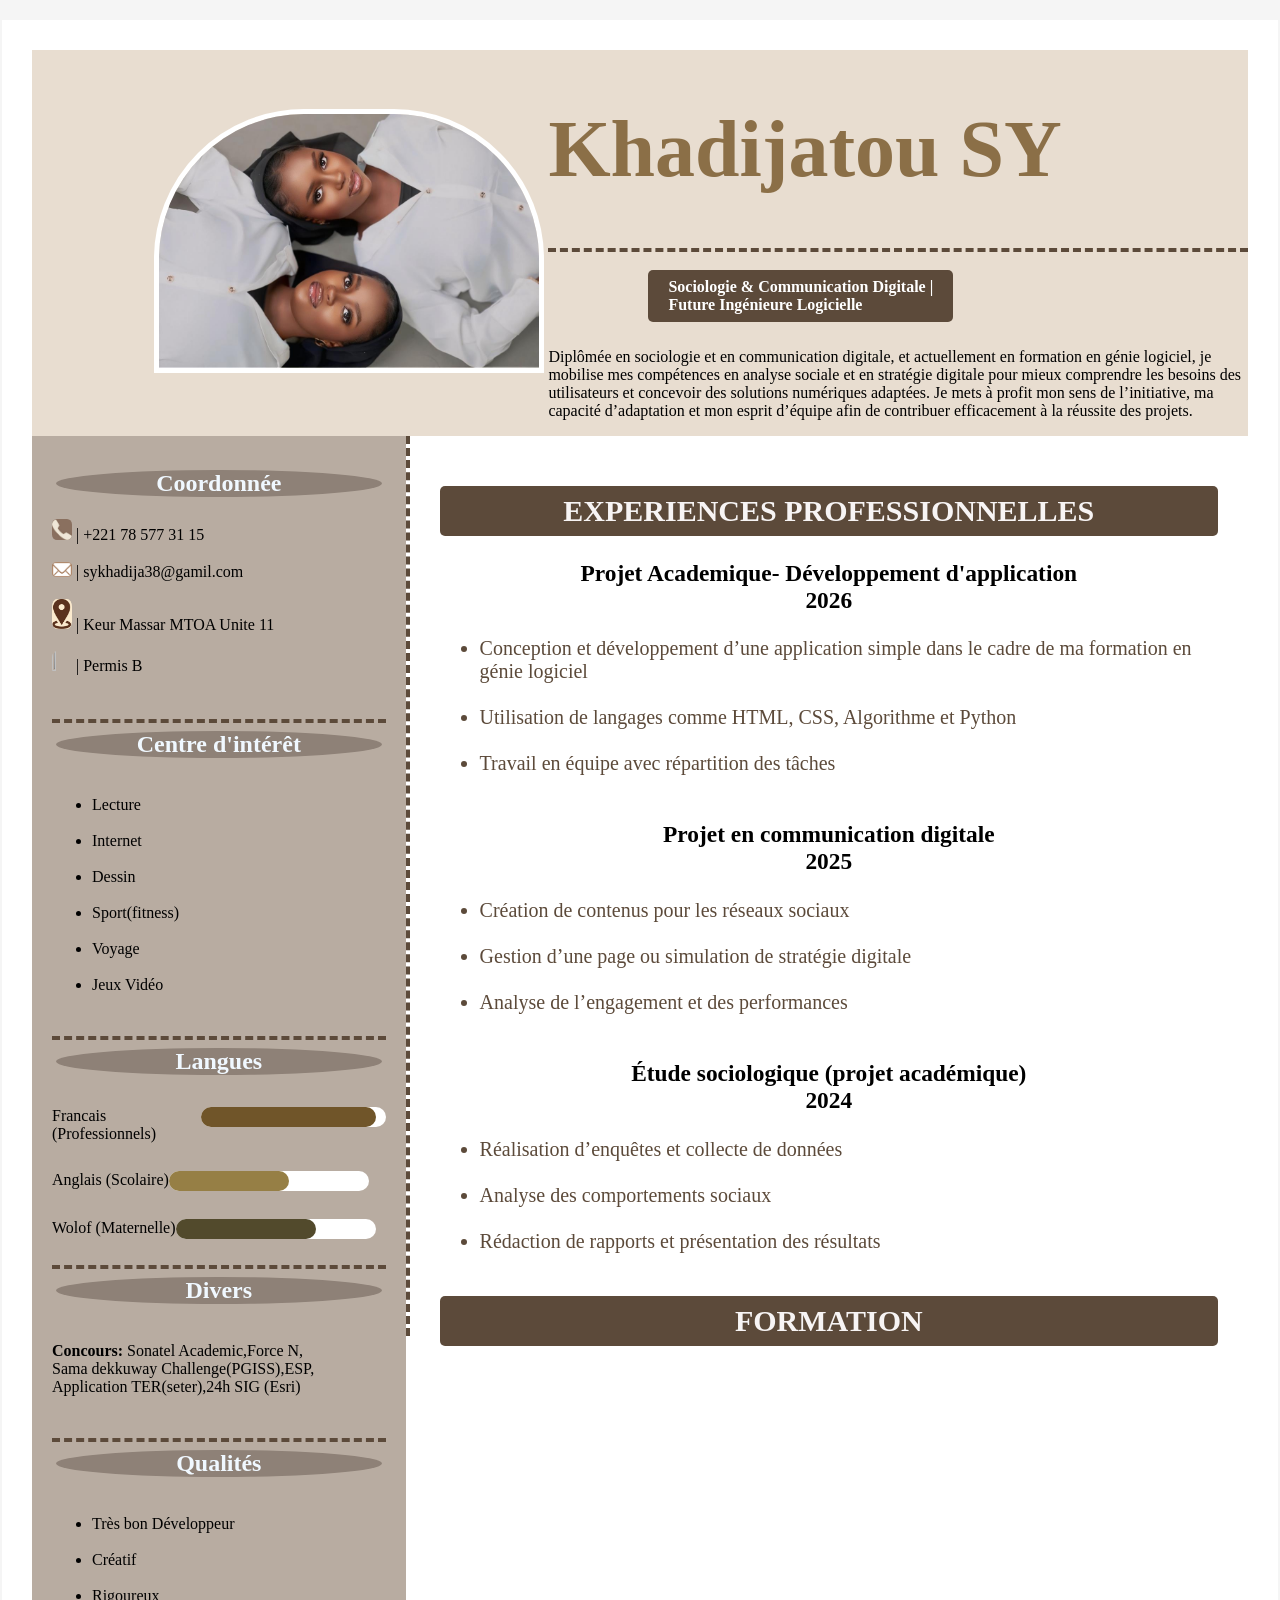
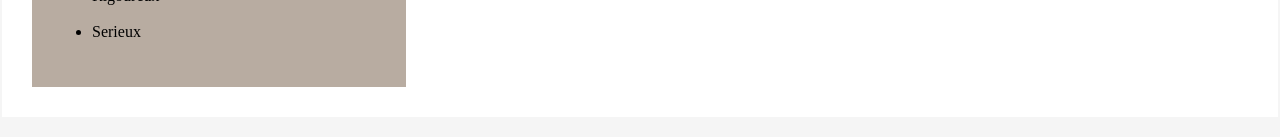
==== buildup.html @ d0072824 "ajout de cv" ====
<!DOCTYPE html>
<html lang="en">
<head>
    <meta charset="UTF-8">
    <link rel="stylesheet" href="buildup.css">
    <meta name="viewport" content="width=device-width, initial-scale=1.0">
    <title>CV</title>
</head>
<body>
    <div class="container">
        <header class="header">
            <div class="img"><img src="Média/IMAGE2.jpeg" alt=""></div>
            <div class="titre">
                <h1>Khadijatou SY</h1><hr>
                <span class="sous_titre">Sociologie & Communication Digitale | <br>
                    Future Ingénieure Logicielle</span>
                 <p>Diplômée en sociologie et en communication digitale,
                     et actuellement en formation en génie logiciel, je 
                     mobilise mes compétences en analyse sociale et en 
                     stratégie digitale pour mieux comprendre les besoins 
                     des utilisateurs et concevoir des solutions numériques 
                     adaptées. Je mets à profit mon sens de l’initiative, ma 
                     capacité d’adaptation et mon esprit d’équipe afin de 
                     contribuer efficacement à la réussite des projets.</p>
                </div>
        </header>
        <section class="content">
            <div class="colonne-gauche">
            <div class="coordonnee">
                <h2><b>Coordonnée</b></h2><br>
                <div class="contact">
                    <img src="Média/Telephone.jpeg" alt=""  > | +221 78 577 31 15
                </div><br>
                <div class="email">
                    <img src="Média/Message.jpeg" alt=""> | sykhadija38@gamil.com
                </div><br>
                <div class="adresse">
                    <img src="Média/Localisation.jpeg" alt=""> | Keur Massar MTOA Unite 11
                </div><br>
                <div class="permis">
                    <img src="Média/Permis.jpeg" alt=""> | Permis B
                </div><br>
            </div><br><hr>
            <div class="centre">
                <h2><b>Centre d'intérêt </b></h2><br>
                <ul >
                    
                    <li>Lecture</li><br>
                    <li>Internet</li><br>
                    <li>Dessin</li><br>
                    <li>Sport(fitness)</li><br>
                    <li>Voyage</li><br>
                    <li>Jeux Vidéo</li>
                </ul>
            </div><br><hr>
            <div class="langue">
                <h2><b>Langues</b></h2><br>
                <div class="item" >
                <span>Francais (Professionnels)</span>
                <div class="max">
                <div class="valeur"></div>
                 </div>
                </div><br>
                 <div class="item" >
                <span>Anglais (Scolaire)</span>
                <div class="max">
                <div class="valeur1 "></div>
                 </div>
                </div><br>
                <div class="item" >
                <span>Wolof (Maternelle)</span>
                <div class="max">
                <div class="valeur2"></div>
                 </div>
                </div>
            </div><br><hr>
            <div class="divers">
                 <h2><b>Divers</b></h2><br>
                 <p><b>Concours:</b> Sonatel Academic,Force N,<br>
                        Sama dekkuway Challenge(PGISS),ESP,<br>
                        Application TER(seter),24h SIG (Esri)</p>
            </div><br><hr>

            <div class="qualité">
               <h2><b>Qualités</b></h2><br>
               <ul>
                <li>Très bon Développeur</li><br>
                <li> Créatif</li><br>
                <li>Rigoureux</li><br>
                <li>Serieux</li>
               </ul>

            </div>
            </div>
            <div class="ligne_vertical"></div>
            <div class="colonne-droite">
                    <div class="experience">
                     <h2> EXPERIENCES PROFESSIONNELLES</h2> 
                     <h3>Projet Academique- Développement d'application <br>2026</h3>
                    
                     <ul>
                        <li>Conception et développement d’une application simple dans le cadre de ma formation en génie logiciel</li><br>
                        <li>Utilisation de langages comme HTML, CSS, Algorithme et Python</li><br>
                        <li> Travail en équipe avec répartition des tâches</li><br>
                     </ul>
                <h3>Projet en communication digitale <br>
                     2025</h3>
                     <ul>
                        <li>Création de contenus pour les réseaux sociaux</li><br>
                        <li>Gestion d’une page ou simulation de stratégie digitale</li><br>
                        <li>Analyse de l’engagement et des performances</li><br>
                     </ul>
                     <h3>Étude sociologique (projet académique) <br> 2024</h3>
                     <ul>
                        <li> Réalisation d’enquêtes et collecte de données</li><br>
                        <li>Analyse des comportements sociaux</li><br>
                        <li>Rédaction de rapports et présentation des résultats</li><br>
                     </ul>
               </div>
               <div class="Formation">
                <h2> FORMATION</h2>
                <h3> </h3>
               </div>
               </div>
               
        </section>
        
    </div>

</body>
</html>
---- buildup.css ----
body {
    background: #f5f5f5;
    font-family:'Times New Roman', Times, serif;
    margin: 0;
    padding: 0;
    box-sizing: border-box;
}

.container 
{
     max-width: 95%;
    margin: 20px auto; /*Centre toute la page box-shadow: 0 0 15px rgba(0,0,0,0.1); */
    background: white;
    padding: 30px;
}

/* LE HEADER : bande du haut sur 100% */
.header {
    display: flex;
    background:#E8DDD0; /* Beige clair comme l'image */
    align-items: center;
    gap: 30px;
   
}

.img {
    width: 30%; /* Comme la colonne de gauche en dessous */
    margin-left: 10%;
}



.img img{
    width: 380px;
    border-radius: 150px 150px 0 0; /* Effet arrondi en haut comme l'image */
    border: 5px solid white;
    position: relative;
animation: bouger 2s alternate infinite;

}
@keyframes bouger 
{
    from
    {
        right:0 ;
    }
    to 
    {
        right:50px;
    }
}

.titre {
    width: 70%;
}

.titre h1 {
    font-size: 5rem;
    color: #8B6F47; /* Marron clair */

}

.sous_titre {
    display: inline-block;
    background: #5C4A3A; /* Marron foncé */
    color: white;
    padding: 8px 20px;
    border-radius: 5px;
    font-weight: 700;
    margin: 10px 100px;
    
}

/* LES 2 COLONNES EN DESSOUS */
.content {
    display: flex;
}

.colonne-gauche {
    width: 30%;
    background: #b8aca1; 
    padding: 30px 20px;

}
.colonne-gauche h2 {
    background: #8e8177;
    color:aliceblue;
    border-radius: 100%;
    text-align: center;
    margin: 4px;
}
.coordonnee img
{
border-radius: 25%;
height: 4%;
width: 6%;
}
hr {
    border: none;
    border-top: 4px dashed #5C4A3A ;
}

.ligne_vertical
{
border-left: 4px dashed #5C4A3A;
height: 900px;
}
.colonne-droite {
    width: 70%;
    padding: 30px;
     font-size: 20px;
     color: #5C4A3A;
}
.colonne-droite h3 {
color: black;
}

.colonne-droite h2 {
    background: #5C4A3A;
    color: rgb(247, 244, 244);
    padding: 8px;
    border-radius: 5px;
    margin: 20px 0 15px 0;
    text-align: center;
}
h3
{
    text-align: center;
}

.qualité p
{
   background: #060606;
    color:aliceblue;
    border-radius: 20%;
    text-align: center;
}
.item {
display: flex;
margin-top: 10px;
}
.max {
    width: 200px;
    background-color:white;
    height: 20px;
    border-radius: 10px;

}
.valeur{
    width: 95%;
    height: 20px;
    background-color: rgb(112, 85, 41);
    border-radius: 10px;
}
.valeur1{
   width: 60%;
    height: 20px;
    background-color: rgb(150, 127, 69);
    border-radius: 10px;  
}
.valeur2 
{
   width: 70%;
    height: 20px;
    background-color: rgb(82, 74, 44);
    border-radius: 10px;
}
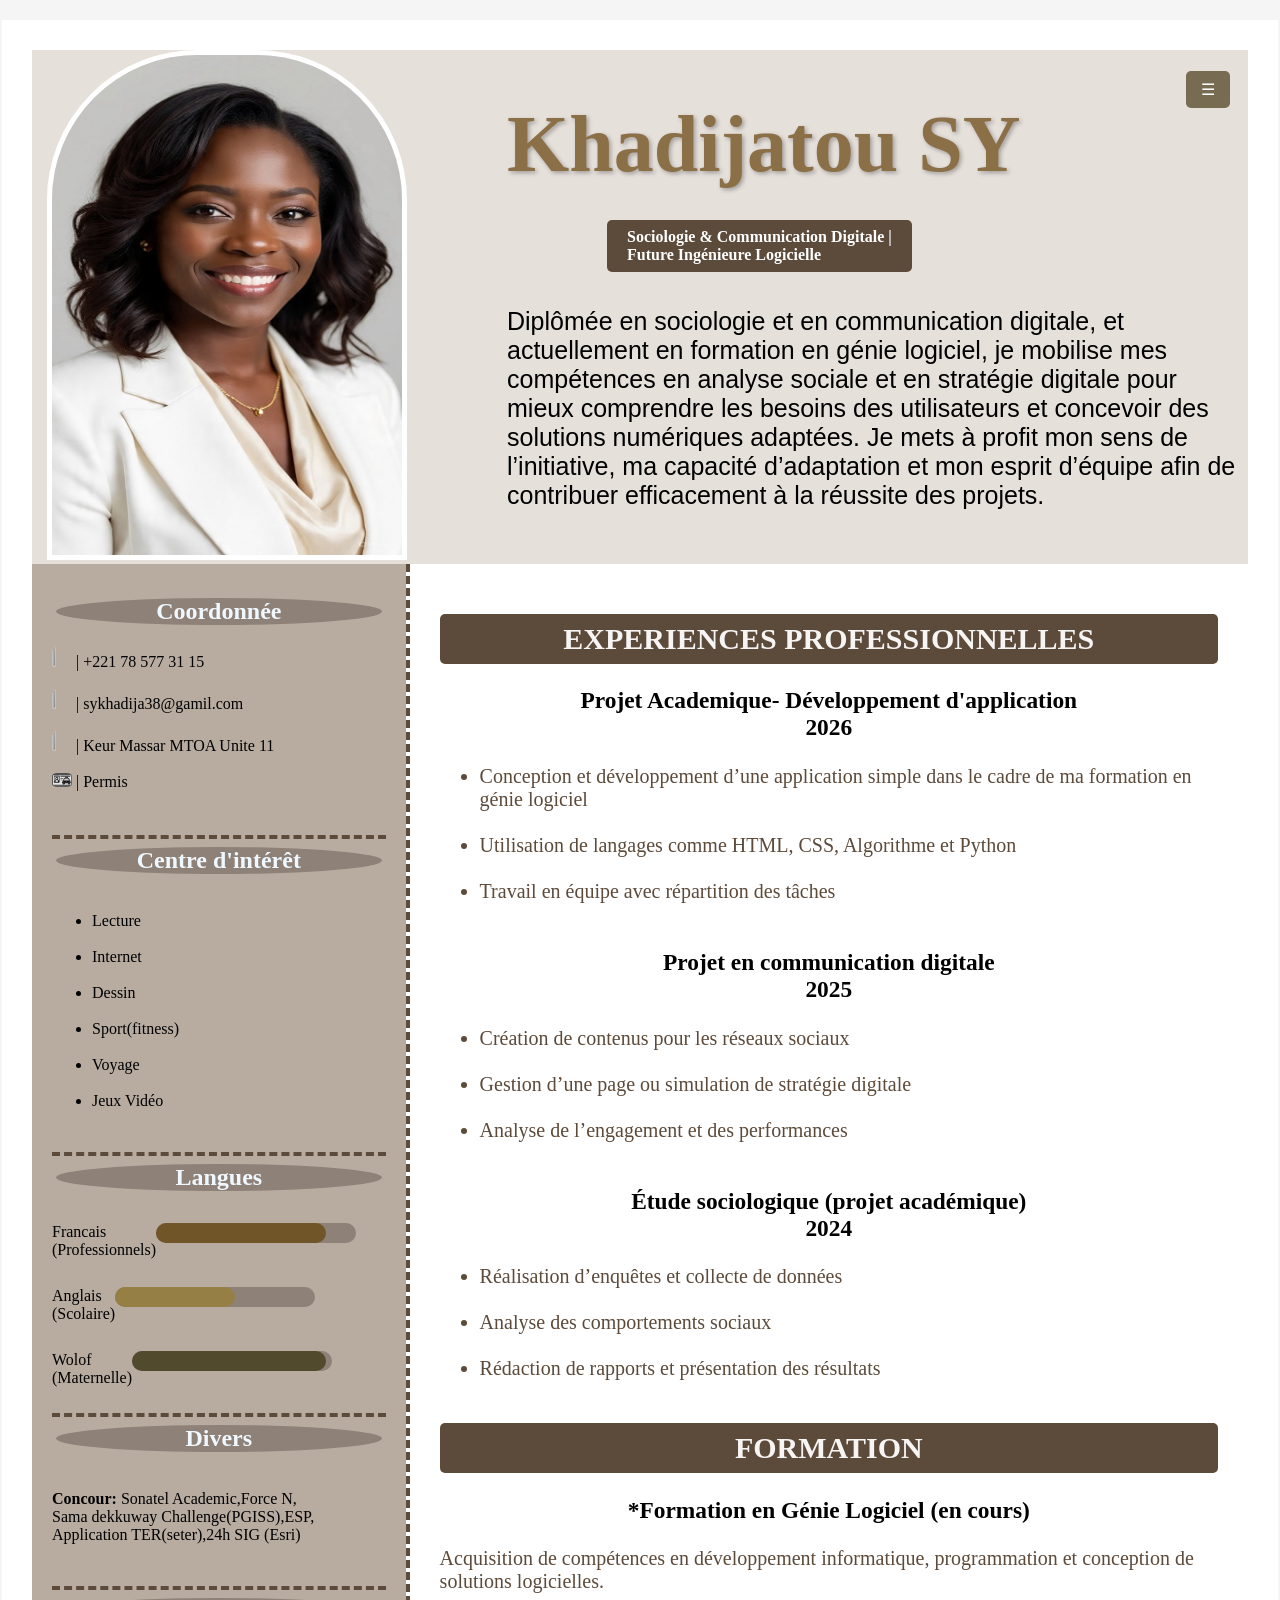
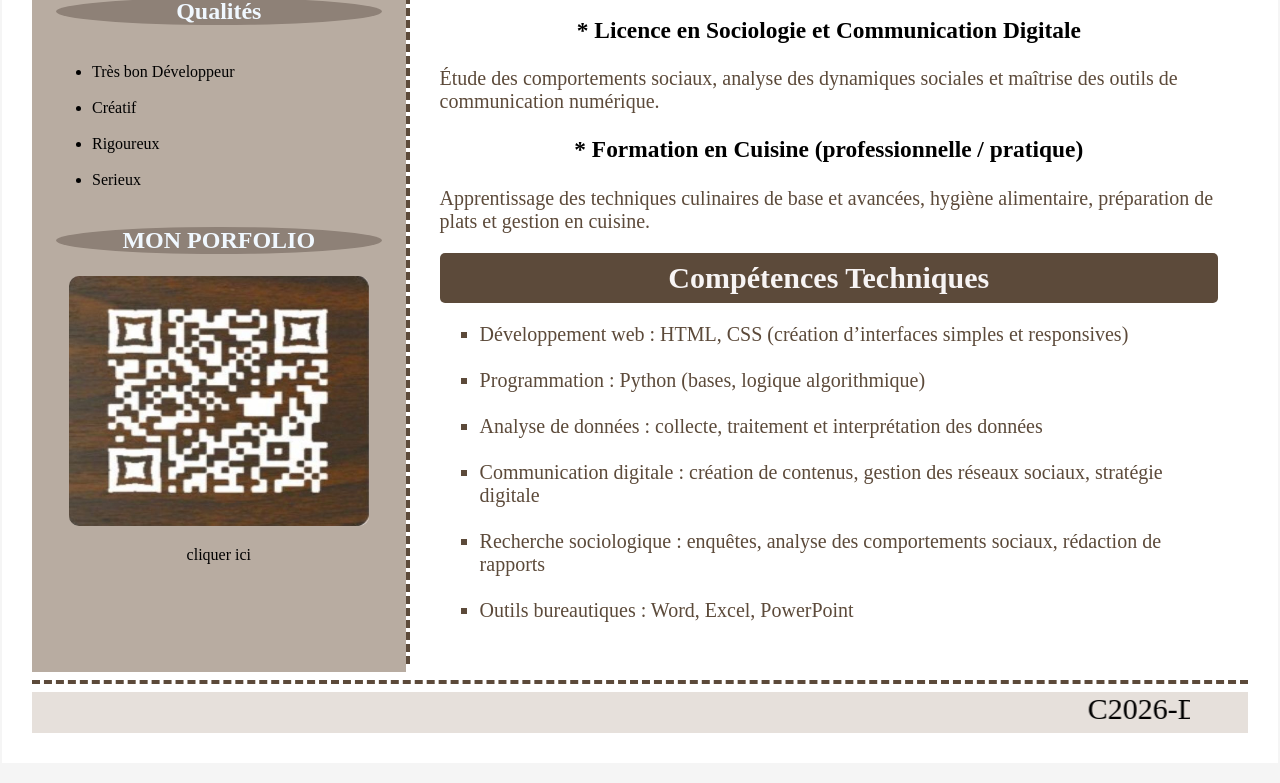
==== commit 24456b61: "ajout de cv" ====
--- a/buildup.html
+++ b/buildup.html
@@ -1,131 +1,202 @@
 <!DOCTYPE html>
 <html lang="en">
+
 <head>
     <meta charset="UTF-8">
     <link rel="stylesheet" href="buildup.css">
     <meta name="viewport" content="width=device-width, initial-scale=1.0">
+    <script src="buildup.js"></script>
     <title>CV</title>
 </head>
+
 <body>
     <div class="container">
-        <header class="header">
-            <div class="img"><img src="Média/IMAGE2.jpeg" alt=""></div>
+        <header class="header" id="P1">
+            <div class="menu">
+                <input type="checkbox" id="menu">
+                <label for="menu" class="ouvert">☰ </label>
+                <div class="contenus">
+                    <label for="menu" class="fermer">✖</label>
+                    <div class="menu-content">
+                        <a href="#P1">Accueil</a>
+                        <a href="#P2">A propos</a>
+                        <a href="cv.html" target="_blank">Œuvre</a>
+                        <a href="#P3">Expertise</a>
+                        <a href="#P4">Contact</a>
+                    </div>
+                    <div classe="cor">
+                        <p><b><u>Coordonnées:</u></b></p>
+                        <p>+221 78 577 31 15</p>
+                        <p>sykhadija38@gmail.com</p>
+                        <p>Keur Massar MTOA Unite 11</p>
+                    </div>
+                </div>
+            </div>
+            <div class="img"><img src="Média/WhatsApp Image 2026-04-21 at 22.42.12 (1).jpeg" alt=""></div>
             <div class="titre">
-                <h1>Khadijatou SY</h1><hr>
+                <h1>Khadijatou SY</h1>
                 <span class="sous_titre">Sociologie & Communication Digitale | <br>
                     Future Ingénieure Logicielle</span>
-                 <p>Diplômée en sociologie et en communication digitale,
-                     et actuellement en formation en génie logiciel, je 
-                     mobilise mes compétences en analyse sociale et en 
-                     stratégie digitale pour mieux comprendre les besoins 
-                     des utilisateurs et concevoir des solutions numériques 
-                     adaptées. Je mets à profit mon sens de l’initiative, ma 
-                     capacité d’adaptation et mon esprit d’équipe afin de 
-                     contribuer efficacement à la réussite des projets.</p>
-                </div>
+                <p>Diplômée en sociologie et en communication digitale,
+                    et actuellement en formation en génie logiciel, je
+                    mobilise mes compétences en analyse sociale et en
+                    stratégie digitale pour mieux comprendre les besoins
+                    des utilisateurs et concevoir des solutions numériques
+                    adaptées. Je mets à profit mon sens de l’initiative, ma
+                    capacité d’adaptation et mon esprit d’équipe afin de
+                    contribuer efficacement à la réussite des projets.</p>
+            </div>
         </header>
-        <section class="content">
+        <section class="content" id="P2">
             <div class="colonne-gauche">
-            <div class="coordonnee">
-                <h2><b>Coordonnée</b></h2><br>
-                <div class="contact">
-                    <img src="Média/Telephone.jpeg" alt=""  > | +221 78 577 31 15
-                </div><br>
-                <div class="email">
-                    <img src="Média/Message.jpeg" alt=""> | sykhadija38@gamil.com
-                </div><br>
-                <div class="adresse">
-                    <img src="Média/Localisation.jpeg" alt=""> | Keur Massar MTOA Unite 11
-                </div><br>
-                <div class="permis">
-                    <img src="Média/Permis.jpeg" alt=""> | Permis B
-                </div><br>
-            </div><br><hr>
-            <div class="centre">
-                <h2><b>Centre d'intérêt </b></h2><br>
-                <ul >
-                    
-                    <li>Lecture</li><br>
-                    <li>Internet</li><br>
-                    <li>Dessin</li><br>
-                    <li>Sport(fitness)</li><br>
-                    <li>Voyage</li><br>
-                    <li>Jeux Vidéo</li>
-                </ul>
-            </div><br><hr>
-            <div class="langue">
-                <h2><b>Langues</b></h2><br>
-                <div class="item" >
-                <span>Francais (Professionnels)</span>
-                <div class="max">
-                <div class="valeur"></div>
-                 </div>
-                </div><br>
-                 <div class="item" >
-                <span>Anglais (Scolaire)</span>
-                <div class="max">
-                <div class="valeur1 "></div>
-                 </div>
-                </div><br>
-                <div class="item" >
-                <span>Wolof (Maternelle)</span>
-                <div class="max">
-                <div class="valeur2"></div>
-                 </div>
-                </div>
-            </div><br><hr>
-            <div class="divers">
-                 <h2><b>Divers</b></h2><br>
-                 <p><b>Concours:</b> Sonatel Academic,Force N,<br>
+                <div class="coordonnee" id="P4">
+                    <h2><b>Coordonnée</b></h2><br>
+                    <div class="contact">
+                        <img src="Média/telephone.jpeg" alt=""> | +221 78 577 31 15
+                    </div><br>
+                    <div class="email">
+                        <img src="Média/message.jpeg" alt=""> | sykhadija38@gamil.com
+                    </div><br>
+                    <div class="adresse">
+                        <img src="Média/localisation.jpeg" alt=""> | Keur Massar MTOA Unite 11
+                    </div><br>
+                    <div class="permis">
+                        <img src="Média/permi.jpeg" alt=""> | Permis
+                    </div><br>
+                </div><br>
+                <hr>
+                <div class="centre">
+                    <h2><b>Centre d'intérêt </b></h2><br>
+                    <ul>
+
+                        <li>Lecture</li><br>
+                        <li>Internet</li><br>
+                        <li>Dessin</li><br>
+                        <li>Sport(fitness)</li><br>
+                        <li>Voyage</li><br>
+                        <li>Jeux Vidéo</li>
+                    </ul>
+                </div><br>
+                <hr>
+                <div class="langue">
+                    <h2><b>Langues</b></h2><br>
+                    <div class="item">
+                        <span>Francais <br>(Professionnels)</span>
+                        <div class="max">
+                            <div class="valeur"></div>
+                        </div>
+                    </div><br>
+                    <div class="item">
+                        <span>Anglais <br> (Scolaire)</span>
+                        <div class="max">
+                            <div class="valeur1 "></div>
+                        </div>
+                    </div><br>
+                    <div class="item">
+                        <span>Wolof <br>(Maternelle)</span>
+                        <div class="max">
+                            <div class="valeur2"></div>
+                        </div>
+                    </div>
+                </div><br>
+                <hr>
+                <div class="divers">
+                    <h2><b>Divers</b></h2><br>
+                    <p><b>Concour:</b> Sonatel Academic,Force N,<br>
                         Sama dekkuway Challenge(PGISS),ESP,<br>
                         Application TER(seter),24h SIG (Esri)</p>
-            </div><br><hr>
-
-            <div class="qualité">
-               <h2><b>Qualités</b></h2><br>
-               <ul>
-                <li>Très bon Développeur</li><br>
-                <li> Créatif</li><br>
-                <li>Rigoureux</li><br>
-                <li>Serieux</li>
-               </ul>
-
-            </div>
+                </div><br>
+                <hr>
+
+                <div class="qualité">
+                    <h2><b>Qualités</b></h2><br>
+                    <ul>
+                        <li>Très bon Développeur</li><br>
+                        <li> Créatif</li><br>
+                        <li>Rigoureux</li><br>
+                        <li>Serieux</li>
+                    </ul>
+
+                </div><br>
+                <div class="code-QR">
+                    <h2><b> MON PORFOLIO</b></h2><br>
+                    <a href="cv.html" target="_blank"> <img src="Média/codeQR.jpeg" alt="" target="_blank"><br></a>
+                    <p>cliquer ici </p>
+                </div>
             </div>
             <div class="ligne_vertical"></div>
             <div class="colonne-droite">
+                <div class="experience apparition">
+
                     <div class="experience">
-                     <h2> EXPERIENCES PROFESSIONNELLES</h2> 
-                     <h3>Projet Academique- Développement d'application <br>2026</h3>
-                    
-                     <ul>
-                        <li>Conception et développement d’une application simple dans le cadre de ma formation en génie logiciel</li><br>
-                        <li>Utilisation de langages comme HTML, CSS, Algorithme et Python</li><br>
-                        <li> Travail en équipe avec répartition des tâches</li><br>
-                     </ul>
-                <h3>Projet en communication digitale <br>
-                     2025</h3>
-                     <ul>
-                        <li>Création de contenus pour les réseaux sociaux</li><br>
-                        <li>Gestion d’une page ou simulation de stratégie digitale</li><br>
-                        <li>Analyse de l’engagement et des performances</li><br>
-                     </ul>
-                     <h3>Étude sociologique (projet académique) <br> 2024</h3>
-                     <ul>
-                        <li> Réalisation d’enquêtes et collecte de données</li><br>
-                        <li>Analyse des comportements sociaux</li><br>
-                        <li>Rédaction de rapports et présentation des résultats</li><br>
-                     </ul>
-               </div>
-               <div class="Formation">
-                <h2> FORMATION</h2>
-                <h3> </h3>
-               </div>
-               </div>
-               
+                        <h2> EXPERIENCES PROFESSIONNELLES</h2>
+                        <h3>Projet Academique- Développement d'application <br>2026</h3>
+
+                        <ul>
+                            <li>Conception et développement d’une application simple dans le cadre de ma formation en
+                                génie logiciel</li><br>
+                            <li>Utilisation de langages comme HTML, CSS, Algorithme et Python</li><br>
+                            <li> Travail en équipe avec répartition des tâches</li><br>
+                        </ul>
+                        <h3>Projet en communication digitale <br>
+                            2025</h3>
+                        <ul>
+                            <li>Création de contenus pour les réseaux sociaux</li><br>
+                            <li>Gestion d’une page ou simulation de stratégie digitale</li><br>
+                            <li>Analyse de l’engagement et des performances</li><br>
+                        </ul>
+                        <h3>Étude sociologique (projet académique) <br> 2024</h3>
+                        <ul>
+                            <li> Réalisation d’enquêtes et collecte de données</li><br>
+                            <li>Analyse des comportements sociaux</li><br>
+                            <li>Rédaction de rapports et présentation des résultats</li><br>
+                        </ul>
+                    </div>
+                </div>
+                <div class="Formation apparition">
+
+                    <div class="Formation">
+                        <h2> FORMATION</h2>
+                        <h3> *Formation en Génie Logiciel (en cours)</h3>
+                        <p>Acquisition de compétences en développement informatique,
+                            programmation et conception de solutions logicielles.</p>
+                        <h3>* Licence en Sociologie et Communication Digitale</h3>
+                        <p>Étude des comportements sociaux, analyse des dynamiques sociales et maîtrise des outils de
+                            communication numérique.</p>
+                        <h3>* Formation en Cuisine (professionnelle / pratique)</h3>
+                        <p>Apprentissage des techniques culinaires de base et avancées, hygiène alimentaire, préparation
+                            de plats et gestion en cuisine.</p>
+                    </div>
+                </div>
+                <div class="competence apparition">
+                    <div class="competence" id="P3">
+
+                        <h2>Compétences Techniques</h2>
+                        <ul type="square">
+                            <li>Développement web : HTML, CSS (création d’interfaces simples et responsives)</li><br>
+                            <li>Programmation : Python (bases, logique algorithmique)</li><br>
+                            <li>Analyse de données : collecte, traitement et interprétation des données</li><br>
+                            <li>Communication digitale : création de contenus, gestion des réseaux sociaux, stratégie
+                                digitale</li><br>
+                            <li>Recherche sociologique : enquêtes, analyse des comportements sociaux, rédaction de
+                                rapports</li><br>
+                            <li>Outils bureautiques : Word, Excel, PowerPoint</li>
+                        </ul>
+
+                    </div>
+                </div>
         </section>
-        
+        <hr>
+        <footer>
+            <div class="defil" style="font-size: 30px;">
+                <!-- text defilant -->
+                <marquee>C2026-Disponible pour mettre mes compétences au service de projets innovants et collaboratifs.
+                </marquee>
+            </div>
+        </footer>
     </div>
 
 </body>
-</html>+
+</html>
+</div
--- a/buildup.css
+++ b/buildup.css
@@ -1,122 +1,192 @@
-
-
+/* Style général de toute la page */
 body {
-    background: #f5f5f5;
-    font-family:'Times New Roman', Times, serif;
-    margin: 0;
-    padding: 0;
-    box-sizing: border-box;
-}
-
-.container 
-{
-     max-width: 95%;
-    margin: 20px auto; /*Centre toute la page box-shadow: 0 0 15px rgba(0,0,0,0.1); */
-    background: white;
-    padding: 30px;
-}
-
-/* LE HEADER : bande du haut sur 100% */
+    background: #f5f5f5; /* Couleur de fond */
+    font-family: 'Times New Roman', Times, serif;/* Police du texte */
+    margin: 0;/* Supprime les marges par défaut */
+    padding: 0; /* Supprime les espaces internes */
+    box-sizing: border-box; /* Inclut padding + border dans la taille */
+}
+
+/*CONTENEUR PRINCIPAL */
+
+.container {
+    max-width: 95%; /* Largeur maximale */
+    margin: 20px auto; /* Centre la page horizontalement */
+    background: white; /* Fond blanc */
+    padding: 30px;  /* Espacement interne */
+    transition: 0.3s; /* Animation douce */
+}
+
+/* Effet au survol */
+.container:hover {
+    transform: scale(1.02);
+    /* Agrandit légèrement */
+}
+
+
+/* HEADER (HAUT DE PAGE)*/
+
 .header {
-    display: flex;
-    background:#E8DDD0; /* Beige clair comme l'image */
-    align-items: center;
-    gap: 30px;
-   
-}
-
+    display: flex;/* Met les éléments en ligne */
+    background: #e6e0db;
+    align-items: center;/* Centre verticalement */
+    gap: 100px; /* Espace entre les éléments */
+}
+
+
+/* IMAGE PROFIL */
 .img {
-    width: 30%; /* Comme la colonne de gauche en dessous */
-    margin-left: 10%;
-}
-
-
-
-.img img{
-    width: 380px;
-    border-radius: 150px 150px 0 0; /* Effet arrondi en haut comme l'image */
-    border: 5px solid white;
-    position: relative;
-animation: bouger 2s alternate infinite;
-
-}
-@keyframes bouger 
-{
-    from
-    {
-        right:0 ;
-    }
-    to 
-    {
-        right:50px;
-    }
-}
-
+    width: 30%;
+    margin-left: 15px;
+}
+
+.img img {
+    width: 350px; /* Taille image */
+    height: 500px;
+    border-radius: 150px 150px 0 0;/* Arrondi en haut de facons ronde */
+    border: 5px solid white; /* Bordure blanche */
+}
+
+
+/* TITRE PRINCIPAL */
 .titre {
     width: 70%;
 }
-
+.titre p{
+    font-size: 25px;
+    font-family: 'Montserrat', sans-serif;
+}
 .titre h1 {
     font-size: 5rem;
-    color: #8B6F47; /* Marron clair */
-
-}
-
+    color: #8B6F47;
+    text-shadow: 2px 2px 4px rgba(0, 0, 0, 0.3); /* Ombre */
+    margin: 20px 0;
+}
+
+
+/* SOUS-TITRE (métier) */
 .sous_titre {
-    display: inline-block;
-    background: #5C4A3A; /* Marron foncé */
+    display: inline-block;/* Permet padding */
+    background: #5C4A3A;
     color: white;
     padding: 8px 20px;
     border-radius: 5px;
     font-weight: 700;
     margin: 10px 100px;
-    
-}
-
-/* LES 2 COLONNES EN DESSOUS */
+}
+
+/* STRUCTURE PRINCIPALE (2 COLONNES)*/
+
 .content {
-    display: flex;
-}
-
+    display: flex;/* Active les colonnes */
+}
+
+
+/* COLONNE GAUCHE */
 .colonne-gauche {
     width: 30%;
-    background: #b8aca1; 
+    background: #b8aca1;
     padding: 30px 20px;
-
-}
+}
+
+/* Titres gauche */
 .colonne-gauche h2 {
     background: #8e8177;
-    color:aliceblue;
-    border-radius: 100%;
+    color: aliceblue;
+    border-radius: 100%;/* Forme ronde */
     text-align: center;
     margin: 4px;
 }
-.coordonnee img
-{
-border-radius: 25%;
-height: 4%;
-width: 6%;
-}
+
+/* Images coordonnées (icônes) */
+.coordonnee img {
+    border-radius: 25%;
+    height: 4%;
+    width: 6%;
+}
+
+/* QR Code */
+.code-QR {
+    text-align: center;
+}
+
+.code-QR img {
+    border-radius: 10px;
+    height: 250px;
+    width: 300px;
+}
+
+/* Ligne horizontale */
 hr {
     border: none;
-    border-top: 4px dashed #5C4A3A ;
-}
-
-.ligne_vertical
-{
-border-left: 4px dashed #5C4A3A;
-height: 900px;
-}
+    border-top: 4px dashed #5C4A3A;/* Trait pointillé */
+}
+
+/* Ligne verticale */
+.ligne_vertical {
+    border-left: 4px dashed #5C4A3A;
+    height: 1700px; /* Hauteur fixe */
+}
+
+/* LANGUES*/
+
+.item {
+    display: flex;
+    margin-top: 10px;
+}
+
+.max {
+    width: 200px;
+    background-color: #8e8177;
+    height: 20px;
+    border-radius: 10px;
+}
+
+/* Niveau 1 */
+.valeur {
+    width: 85%;
+    height: 20px;
+    background-color: rgb(112, 85, 41);
+    border-radius: 10px;
+}
+
+/* Niveau 2 */
+.valeur1 {
+    width: 60%;
+    height: 20px;
+    background-color: rgb(150, 127, 69);
+    border-radius: 10px;
+}
+
+/* Niveau 3 */
+.valeur2 {
+    width: 97%;
+    height: 20px;
+    background-color: rgb(82, 74, 44);
+    border-radius: 10px;
+}
+
+/* QUALITÉS*/
+
+.qualité p {
+    background: #060606;
+    color: aliceblue;
+    border-radius: 20%;
+    text-align: center;
+}
+
+
+/* COLONNE DROITE */
+
 .colonne-droite {
     width: 70%;
     padding: 30px;
-     font-size: 20px;
-     color: #5C4A3A;
-}
-.colonne-droite h3 {
-color: black;
-}
-
+    font-size: 20px;
+    color: #5C4A3A;
+    background-color: white;
+}
+
+/* Titres section */
 .colonne-droite h2 {
     background: #5C4A3A;
     color: rgb(247, 244, 244);
@@ -125,48 +195,123 @@
     margin: 20px 0 15px 0;
     text-align: center;
 }
-h3
-{
-    text-align: center;
-}
-
-.qualité p
-{
-   background: #060606;
-    color:aliceblue;
-    border-radius: 20%;
-    text-align: center;
-}
-.item {
-display: flex;
-margin-top: 10px;
-}
-.max {
-    width: 200px;
-    background-color:white;
-    height: 20px;
-    border-radius: 10px;
-
-}
-.valeur{
-    width: 95%;
-    height: 20px;
-    background-color: rgb(112, 85, 41);
-    border-radius: 10px;
-}
-.valeur1{
-   width: 60%;
-    height: 20px;
-    background-color: rgb(150, 127, 69);
-    border-radius: 10px;  
-}
-.valeur2 
-{
-   width: 70%;
-    height: 20px;
-    background-color: rgb(82, 74, 44);
-    border-radius: 10px;
-}
-
-
-   +
+/* Sous-titres */
+.colonne-droite h3 {
+    color: black;
+    text-align: center;
+}
+
+/* FOOTER*/
+
+footer {
+    background-color: #e6e0db;
+    display: flex;
+    gap: 10px;
+}
+
+
+
+
+/* ANIMATIONS (APPARITION)*/
+
+/* Effet apparition */
+.apparition {
+    opacity: 0; /* Invisible au départ */
+    transform: translateY(40px); /* Descendu */
+    animation: fadeUp 1s ease forwards; /* Animation */
+}
+
+/* Animation montée */
+@keyframes fadeUp {
+    to {
+        opacity: 1;
+        transform: translateY(0); /* Revient à position normale */
+        
+    }
+}
+
+/* Délais d’apparition */
+.apparition:nth-child(1) {
+    animation-delay: 1s;
+}
+
+.apparition:nth-child(2) {
+    animation-delay: 3s;
+}
+
+.apparition:nth-child(3) {
+    animation-delay: 5s;
+}
+
+
+
+/* Checkbox cachée */
+#menu {
+    display: none;
+}
+
+/* Position du bouton */
+.menu {
+    position: fixed;
+    top: 20px;
+    right: 20px;
+    z-index: 1000;
+}
+.menu {
+    margin-top: 60px;
+    margin-right: 30px;
+}
+
+/* Bouton ☰ */
+.ouvert {
+    background: #544627c1;
+    color: white;
+    padding: 10px 15px;
+    border-radius: 5px;
+    cursor: pointer;
+}
+
+/* Menu caché */
+.contenus {
+    position: fixed;
+    top: 0;
+    right: -300px;
+    width: 250px;
+    height: 100vh;
+    background:#5C4A3A;
+    padding: 60px 20px;
+    transition: 0.3s;
+}
+
+/* Quand checkbox cochée → menu visible */
+#menu:checked ~ .contenus {
+    right: 0;
+}
+
+/* Bouton fermer */
+.fermer {
+    position: absolute;
+    top: 15px;
+    right: 15px;
+    color: white;
+    cursor: pointer;
+}
+
+/* Liens */
+.menu-content {
+    display: flex;
+    flex-direction: column;
+    gap: 15px;
+}
+
+.menu-content a {
+    color: white;
+    text-decoration: none;
+    font-size: 18px;
+}
+
+.menu-content a:hover {
+    background: #f5f5f4;
+    padding-left: 10px;
+}
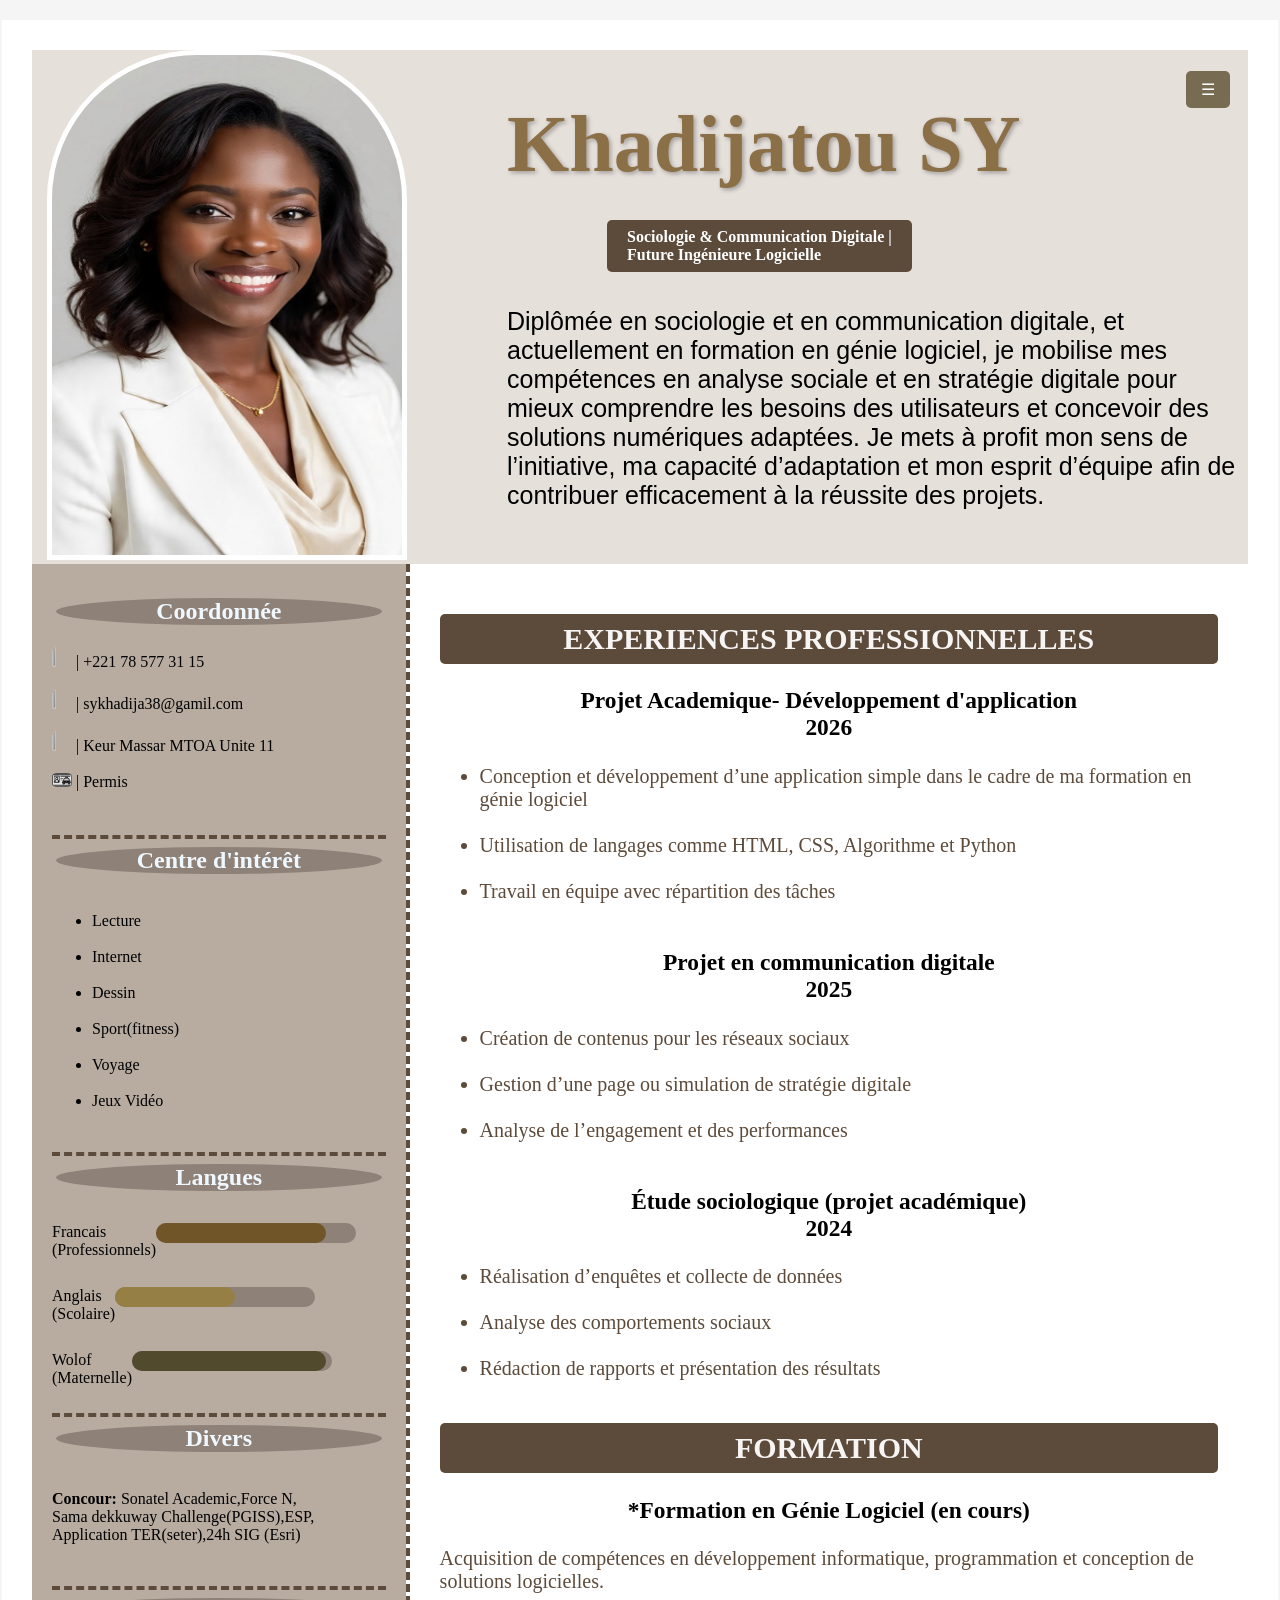
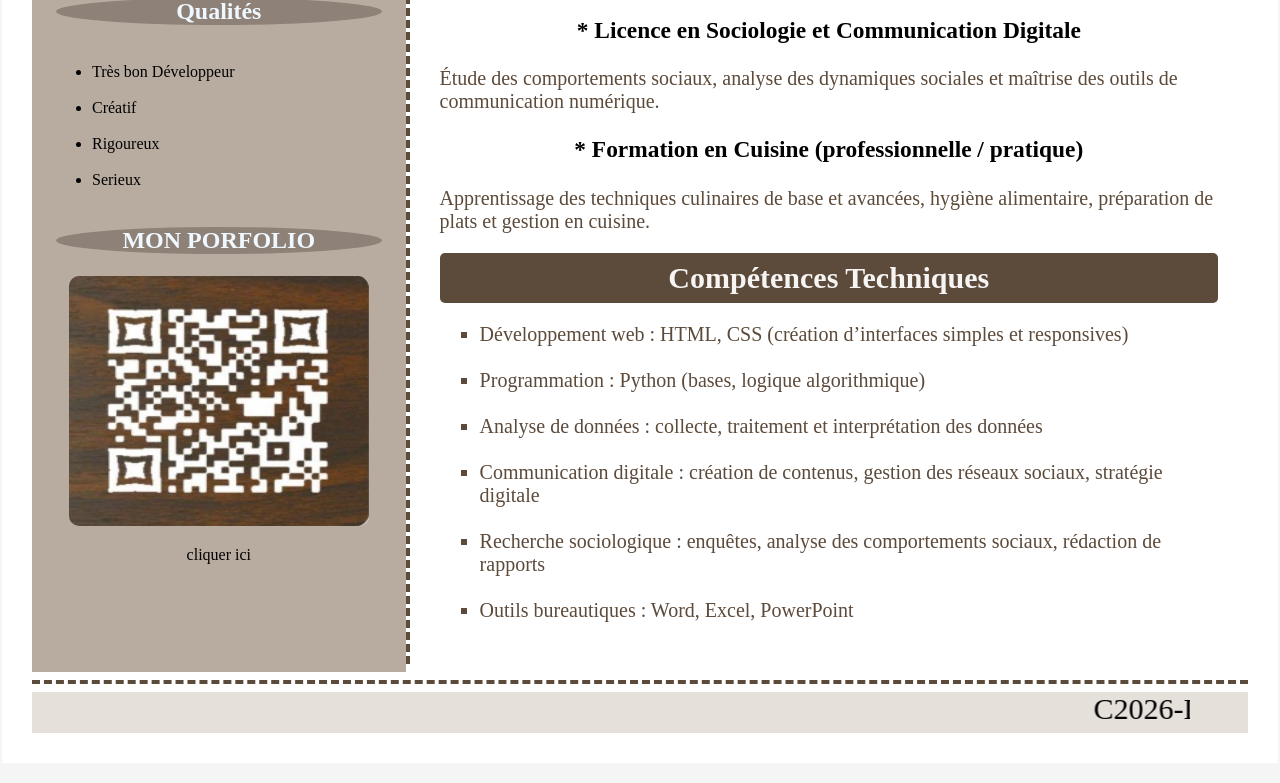
==== commit cf063cbf: "amina" ====
--- a/buildup.html
+++ b/buildup.html
@@ -14,24 +14,21 @@
         <header class="header" id="P1">
             <div class="menu">
                 <input type="checkbox" id="menu">
-                <label for="menu" class="ouvert">☰ </label>
+                <label for="menu" class="ouvert">☰</label>
                 <div class="contenus">
                     <label for="menu" class="fermer">✖</label>
+
                     <div class="menu-content">
                         <a href="#P1">Accueil</a>
                         <a href="#P2">A propos</a>
-                        <a href="cv.html" target="_blank">Œuvre</a>
+                        <a href="cv.html">Œuvre</a>
                         <a href="#P3">Expertise</a>
                         <a href="#P4">Contact</a>
                     </div>
-                    <div classe="cor">
-                        <p><b><u>Coordonnées:</u></b></p>
-                        <p>+221 78 577 31 15</p>
-                        <p>sykhadija38@gmail.com</p>
-                        <p>Keur Massar MTOA Unite 11</p>
-                    </div>
                 </div>
             </div>
+
+
             <div class="img"><img src="Média/WhatsApp Image 2026-04-21 at 22.42.12 (1).jpeg" alt=""></div>
             <div class="titre">
                 <h1>Khadijatou SY</h1>
@@ -120,71 +117,65 @@
                 </div><br>
                 <div class="code-QR">
                     <h2><b> MON PORFOLIO</b></h2><br>
-                    <a href="cv.html" target="_blank"> <img src="Média/codeQR.jpeg" alt="" target="_blank"><br></a>
+                    <a href="cv.html"> <img src="Média/codeQR.jpeg" alt=""><br></a>
                     <p>cliquer ici </p>
                 </div>
             </div>
             <div class="ligne_vertical"></div>
             <div class="colonne-droite">
-                <div class="experience apparition">
+                <div class="experince apparition"><div class="experience">
+                    <h2> EXPERIENCES PROFESSIONNELLES</h2>
+                    <h3>Projet Academique- Développement d'application <br>2026</h3>
 
-                    <div class="experience">
-                        <h2> EXPERIENCES PROFESSIONNELLES</h2>
-                        <h3>Projet Academique- Développement d'application <br>2026</h3>
+                    <ul>
+                        <li>Conception et développement d’une application simple dans le cadre de ma formation en génie
+                            logiciel</li><br>
+                        <li>Utilisation de langages comme HTML, CSS, Algorithme et Python</li><br>
+                        <li> Travail en équipe avec répartition des tâches</li><br>
+                    </ul>
+                    <h3>Projet en communication digitale <br>
+                        2025</h3>
+                    <ul>
+                        <li>Création de contenus pour les réseaux sociaux</li><br>
+                        <li>Gestion d’une page ou simulation de stratégie digitale</li><br>
+                        <li>Analyse de l’engagement et des performances</li><br>
+                    </ul>
+                    <h3>Étude sociologique (projet académique) <br> 2024</h3>
+                    <ul>
+                        <li> Réalisation d’enquêtes et collecte de données</li><br>
+                        <li>Analyse des comportements sociaux</li><br>
+                        <li>Rédaction de rapports et présentation des résultats</li><br>
+                    </ul>
+                </div></div>
+                <div class="Formation apparition">
+                <div class="Formation">
+                    <h2> FORMATION</h2>
+                    <h3> *Formation en Génie Logiciel (en cours)</h3>
+                    <p>Acquisition de compétences en développement informatique,
+                        programmation et conception de solutions logicielles.</p>
+                    <h3>* Licence en Sociologie et Communication Digitale</h3>
+                    <p>Étude des comportements sociaux, analyse des dynamiques sociales et maîtrise des outils de
+                        communication numérique.</p>
+                    <h3>* Formation en Cuisine (professionnelle / pratique)</h3>
+                    <p>Apprentissage des techniques culinaires de base et avancées, hygiène alimentaire, préparation de
+                        plats et gestion en cuisine.</p>
+                </div></div>
+                <div class="competence apparition">
+                <div class="competence" id="P3">
 
-                        <ul>
-                            <li>Conception et développement d’une application simple dans le cadre de ma formation en
-                                génie logiciel</li><br>
-                            <li>Utilisation de langages comme HTML, CSS, Algorithme et Python</li><br>
-                            <li> Travail en équipe avec répartition des tâches</li><br>
-                        </ul>
-                        <h3>Projet en communication digitale <br>
-                            2025</h3>
-                        <ul>
-                            <li>Création de contenus pour les réseaux sociaux</li><br>
-                            <li>Gestion d’une page ou simulation de stratégie digitale</li><br>
-                            <li>Analyse de l’engagement et des performances</li><br>
-                        </ul>
-                        <h3>Étude sociologique (projet académique) <br> 2024</h3>
-                        <ul>
-                            <li> Réalisation d’enquêtes et collecte de données</li><br>
-                            <li>Analyse des comportements sociaux</li><br>
-                            <li>Rédaction de rapports et présentation des résultats</li><br>
-                        </ul>
-                    </div>
-                </div>
-                <div class="Formation apparition">
+                    <h2>Compétences Techniques</h2>
+                    <ul type="square">
+                        <li>Développement web : HTML, CSS (création d’interfaces simples et responsives)</li><br>
+                        <li>Programmation : Python (bases, logique algorithmique)</li><br>
+                        <li>Analyse de données : collecte, traitement et interprétation des données</li><br>
+                        <li>Communication digitale : création de contenus, gestion des réseaux sociaux, stratégie
+                            digitale</li><br>
+                        <li>Recherche sociologique : enquêtes, analyse des comportements sociaux, rédaction de rapports
+                        </li><br>
+                        <li>Outils bureautiques : Word, Excel, PowerPoint</li>
+                    </ul>
 
-                    <div class="Formation">
-                        <h2> FORMATION</h2>
-                        <h3> *Formation en Génie Logiciel (en cours)</h3>
-                        <p>Acquisition de compétences en développement informatique,
-                            programmation et conception de solutions logicielles.</p>
-                        <h3>* Licence en Sociologie et Communication Digitale</h3>
-                        <p>Étude des comportements sociaux, analyse des dynamiques sociales et maîtrise des outils de
-                            communication numérique.</p>
-                        <h3>* Formation en Cuisine (professionnelle / pratique)</h3>
-                        <p>Apprentissage des techniques culinaires de base et avancées, hygiène alimentaire, préparation
-                            de plats et gestion en cuisine.</p>
-                    </div>
-                </div>
-                <div class="competence apparition">
-                    <div class="competence" id="P3">
-
-                        <h2>Compétences Techniques</h2>
-                        <ul type="square">
-                            <li>Développement web : HTML, CSS (création d’interfaces simples et responsives)</li><br>
-                            <li>Programmation : Python (bases, logique algorithmique)</li><br>
-                            <li>Analyse de données : collecte, traitement et interprétation des données</li><br>
-                            <li>Communication digitale : création de contenus, gestion des réseaux sociaux, stratégie
-                                digitale</li><br>
-                            <li>Recherche sociologique : enquêtes, analyse des comportements sociaux, rédaction de
-                                rapports</li><br>
-                            <li>Outils bureautiques : Word, Excel, PowerPoint</li>
-                        </ul>
-
-                    </div>
-                </div>
+                </div></div>
         </section>
         <hr>
         <footer>
--- a/buildup.css
+++ b/buildup.css
@@ -27,10 +27,17 @@
 /* HEADER (HAUT DE PAGE)*/
 
 .header {
+ 
+    display: flex;
+    background:#E8DDD0; /* Beige clair comme l'image */
+    align-items: center;
+    gap: 30px;
+   
     display: flex;/* Met les éléments en ligne */
     background: #e6e0db;
     align-items: center;/* Centre verticalement */
     gap: 100px; /* Espace entre les éléments */
+
 }
 
 
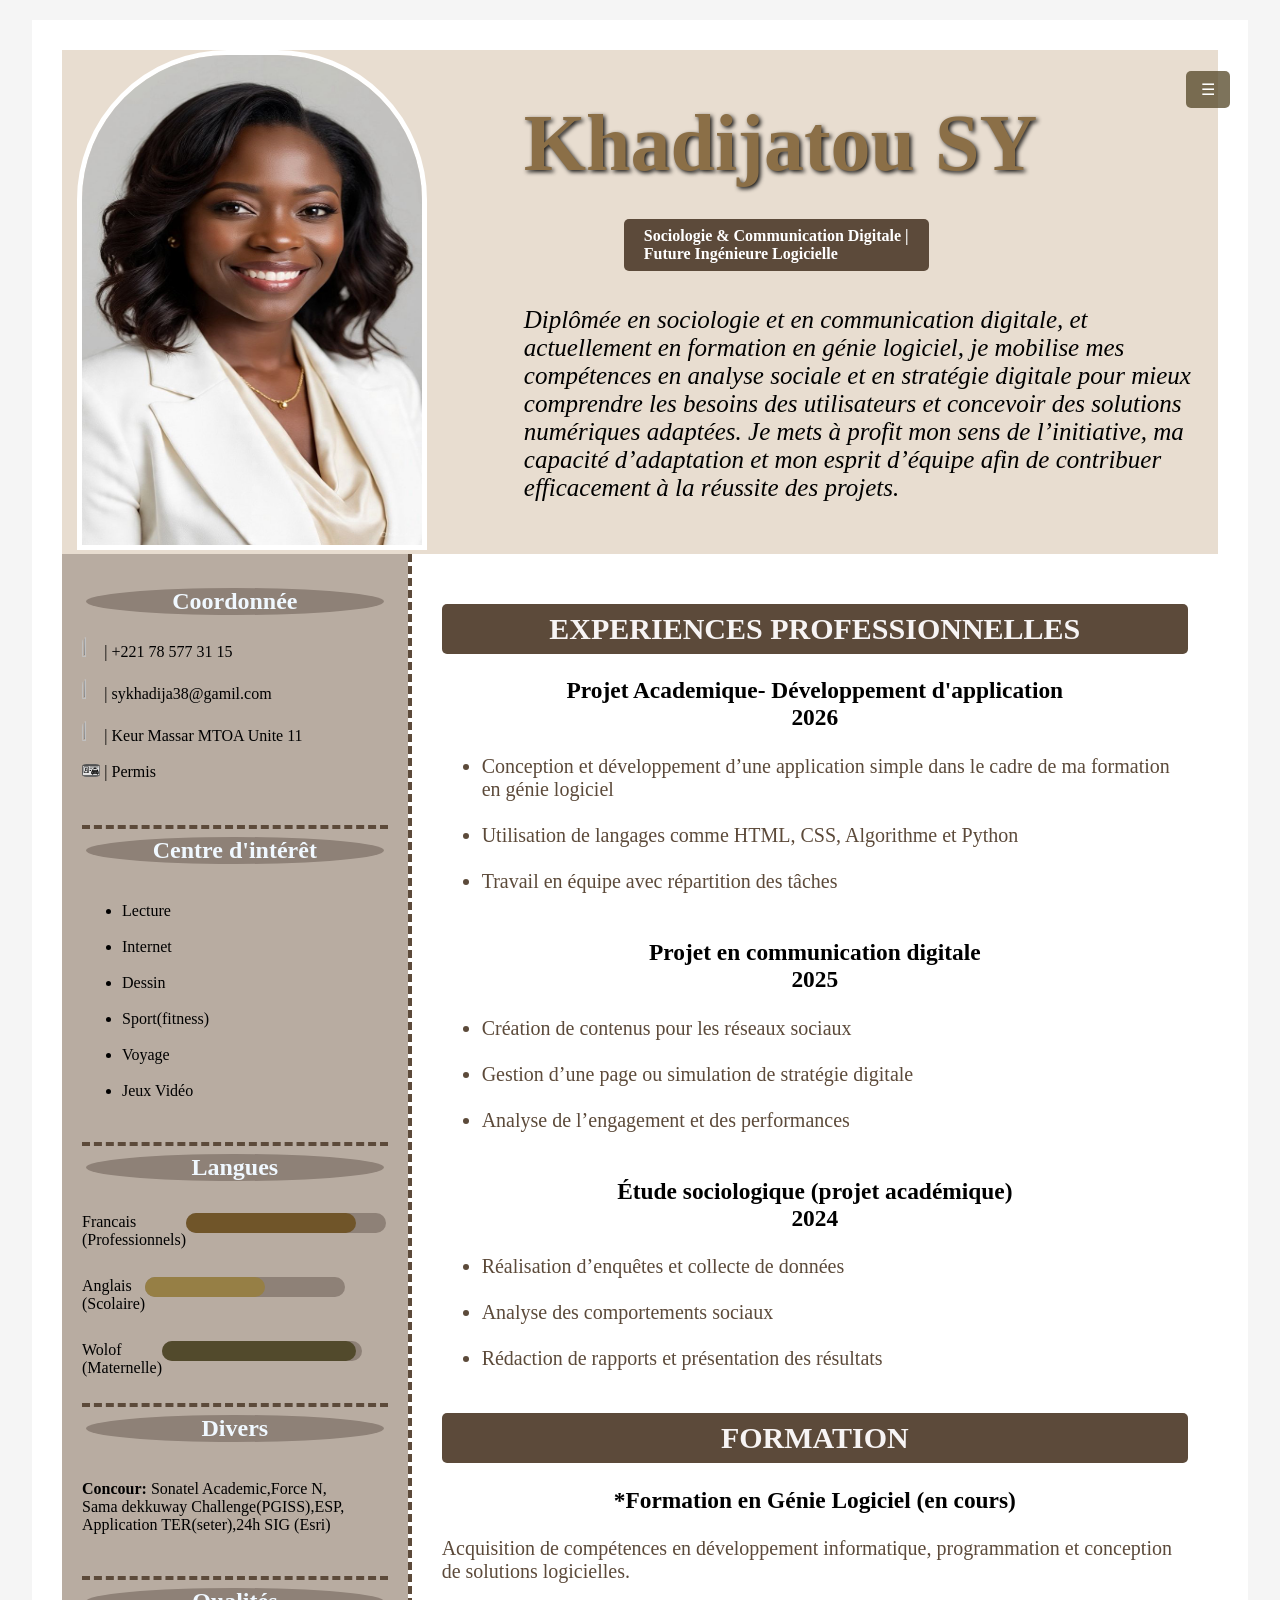
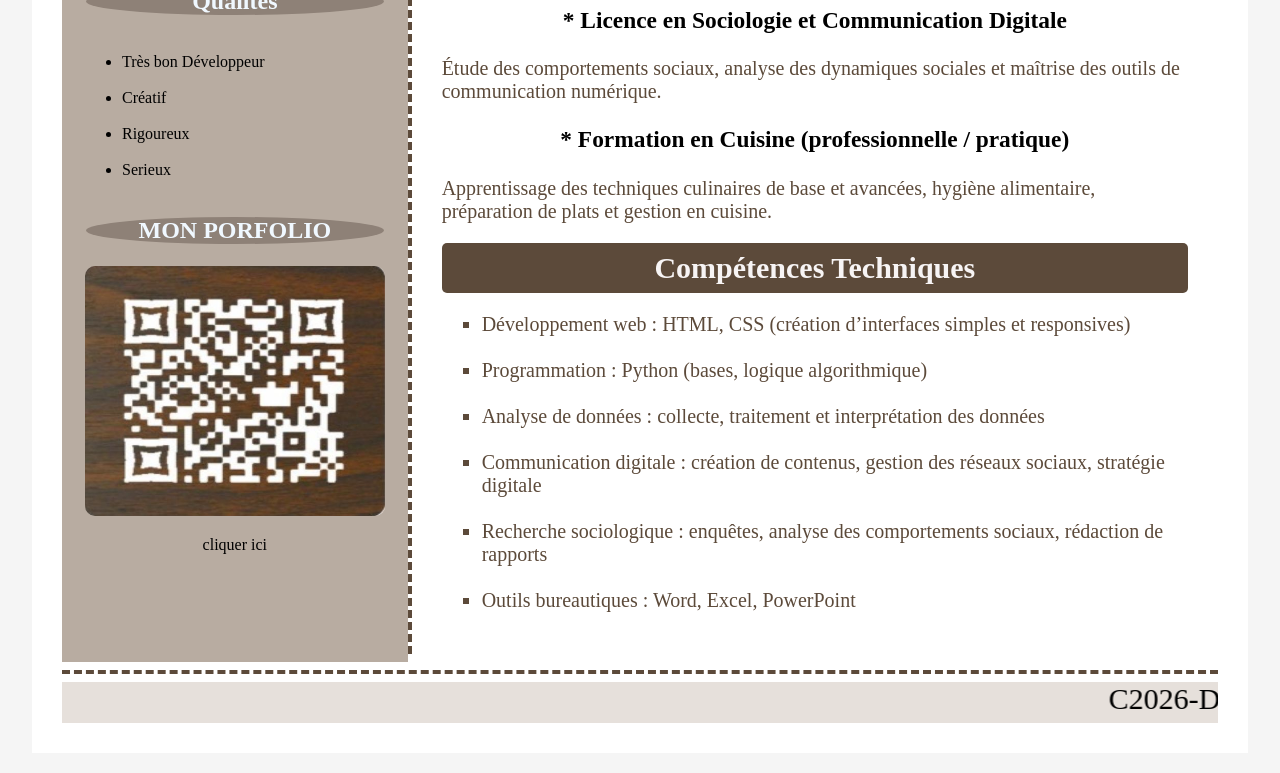
==== commit 6d6da8f6: "ajout complet" ====
--- a/buildup.html
+++ b/buildup.html
@@ -20,11 +20,17 @@
 
                     <div class="menu-content">
                         <a href="#P1">Accueil</a>
-                        <a href="#P2">A propos</a>
-                        <a href="cv.html">Œuvre</a>
-                        <a href="#P3">Expertise</a>
+                        <a href="cv.html">Mon porfolio</a>
+                        <a href="#P3">Experience</a>
                         <a href="#P4">Contact</a>
+                    </div><br><br>
+                    <div class="coordonne">
+                        <p><b><u>Coordonnées</u></b></p>
+                        <p>+221 78 577 31 15</p>
+                        <p>sykhadija38@gmail.com</p>
+                        <p>Keur Massar MTOA Unite 11</p>
                     </div>
+
                 </div>
             </div>
 
--- a/buildup.css
+++ b/buildup.css
@@ -6,7 +6,15 @@
     padding: 0; /* Supprime les espaces internes */
     box-sizing: border-box; /* Inclut padding + border dans la taille */
 }
-
+html,body {
+    width: 100%;
+    overflow-x: hidden; /* Empêche le défilement horizontal */
+    margin: 0;
+    padding: 0;
+}
+* {
+    box-sizing: border-box; /* Assure que padding et border sont inclus dans la taille */
+}
 /*CONTENEUR PRINCIPAL */
 
 .container {
@@ -28,13 +36,9 @@
 
 .header {
  
-    display: flex;
+    
     background:#E8DDD0; /* Beige clair comme l'image */
-    align-items: center;
-    gap: 30px;
-   
     display: flex;/* Met les éléments en ligne */
-    background: #e6e0db;
     align-items: center;/* Centre verticalement */
     gap: 100px; /* Espace entre les éléments */
 
@@ -61,13 +65,14 @@
 }
 .titre p{
     font-size: 25px;
-    font-family: 'Montserrat', sans-serif;
+    font-style: italic;
 }
 .titre h1 {
     font-size: 5rem;
     color: #8B6F47;
-    text-shadow: 2px 2px 4px rgba(0, 0, 0, 0.3); /* Ombre */
+    text-shadow: 2px 2px 4px rgba(0, 0, 0, 0.9); /* Ombre */
     margin: 20px 0;
+    
 }
 
 
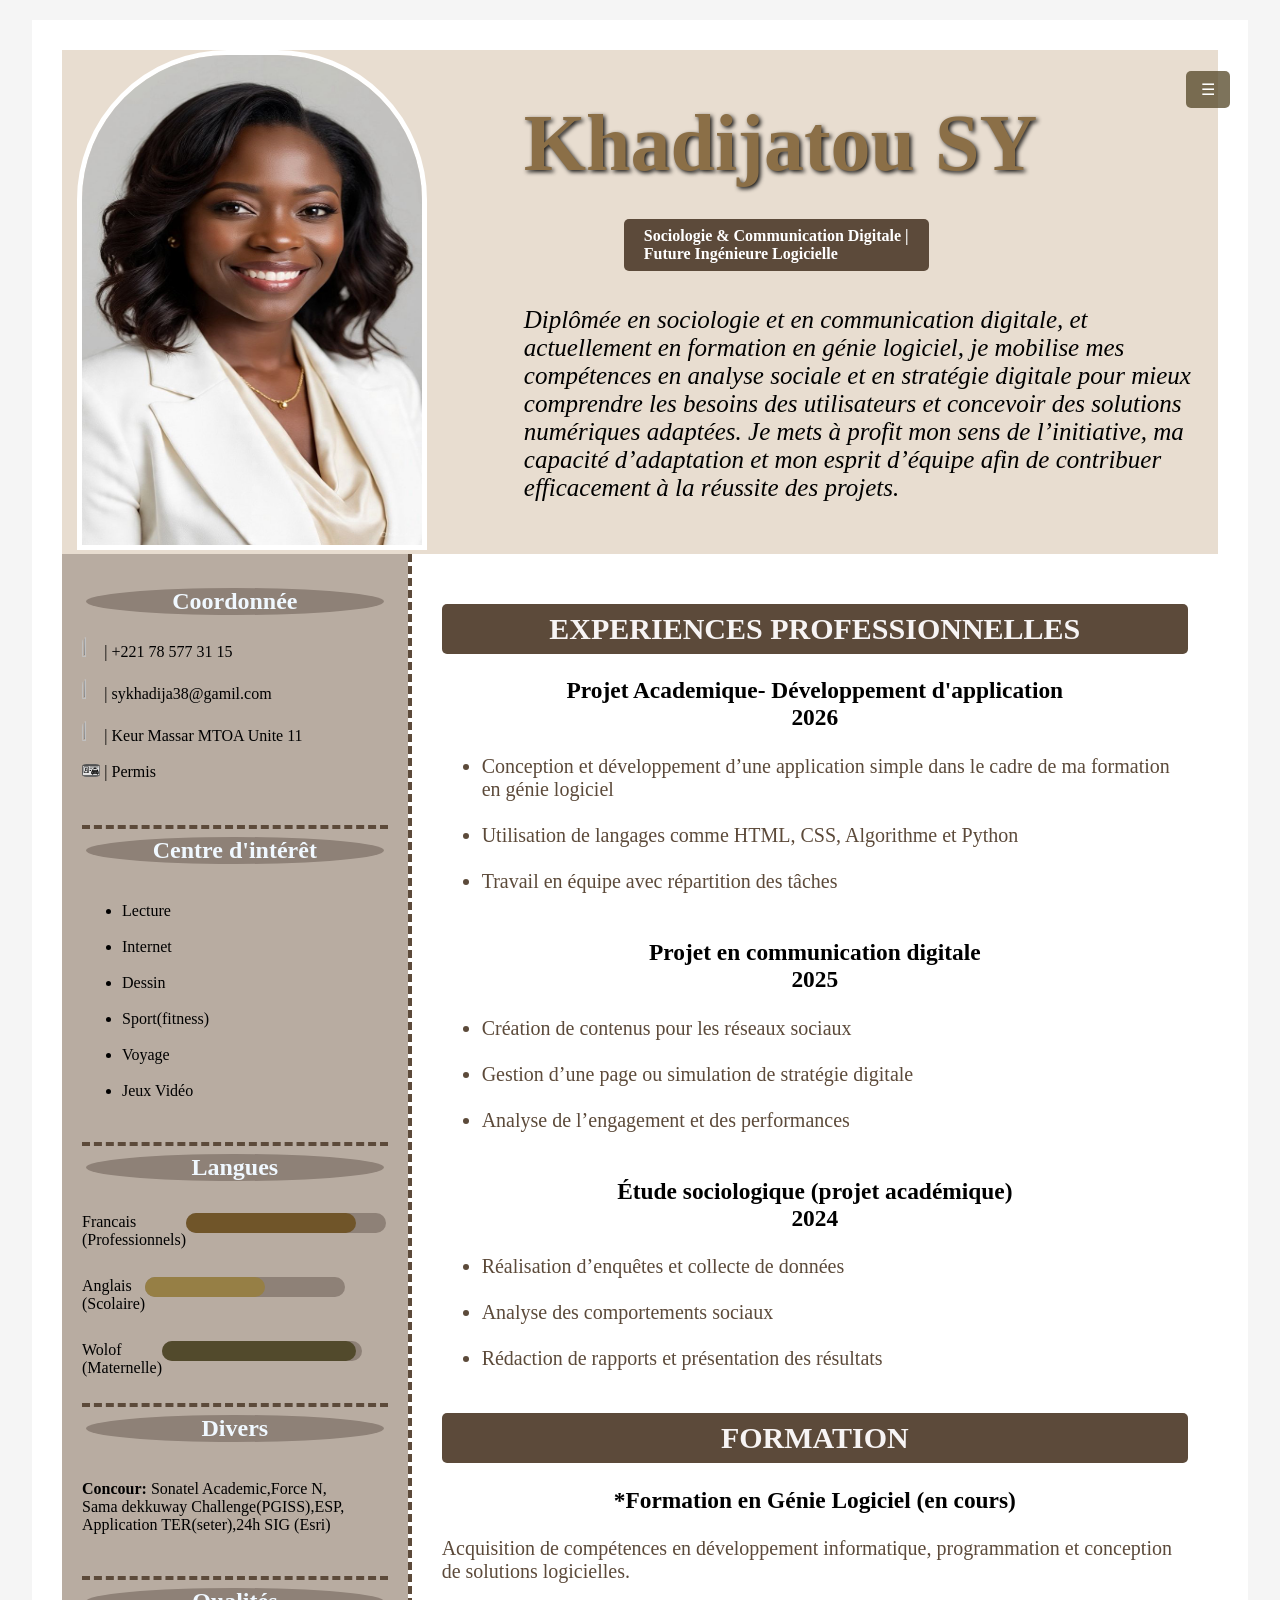
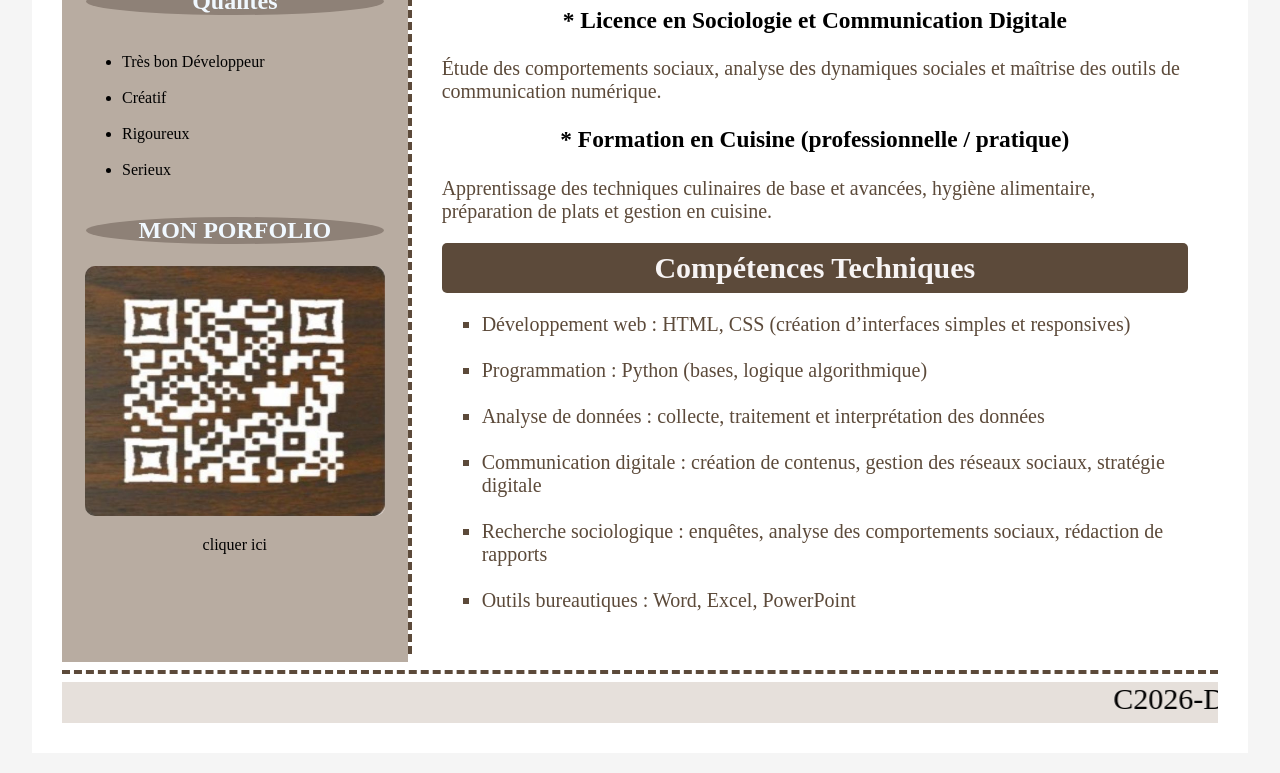
==== commit 320c2b47: "ajout complement cv" ====
--- a/buildup.html
+++ b/buildup.html
@@ -20,17 +20,11 @@
 
                     <div class="menu-content">
                         <a href="#P1">Accueil</a>
-                        <a href="cv.html">Mon porfolio</a>
-                        <a href="#P3">Experience</a>
+                        <a href="#P2">A propos</a>
+                        <a href="cv.html">Œuvre</a>
+                        <a href="#P3">Expertise</a>
                         <a href="#P4">Contact</a>
-                    </div><br><br>
-                    <div class="coordonne">
-                        <p><b><u>Coordonnées</u></b></p>
-                        <p>+221 78 577 31 15</p>
-                        <p>sykhadija38@gmail.com</p>
-                        <p>Keur Massar MTOA Unite 11</p>
                     </div>
-
                 </div>
             </div>
 
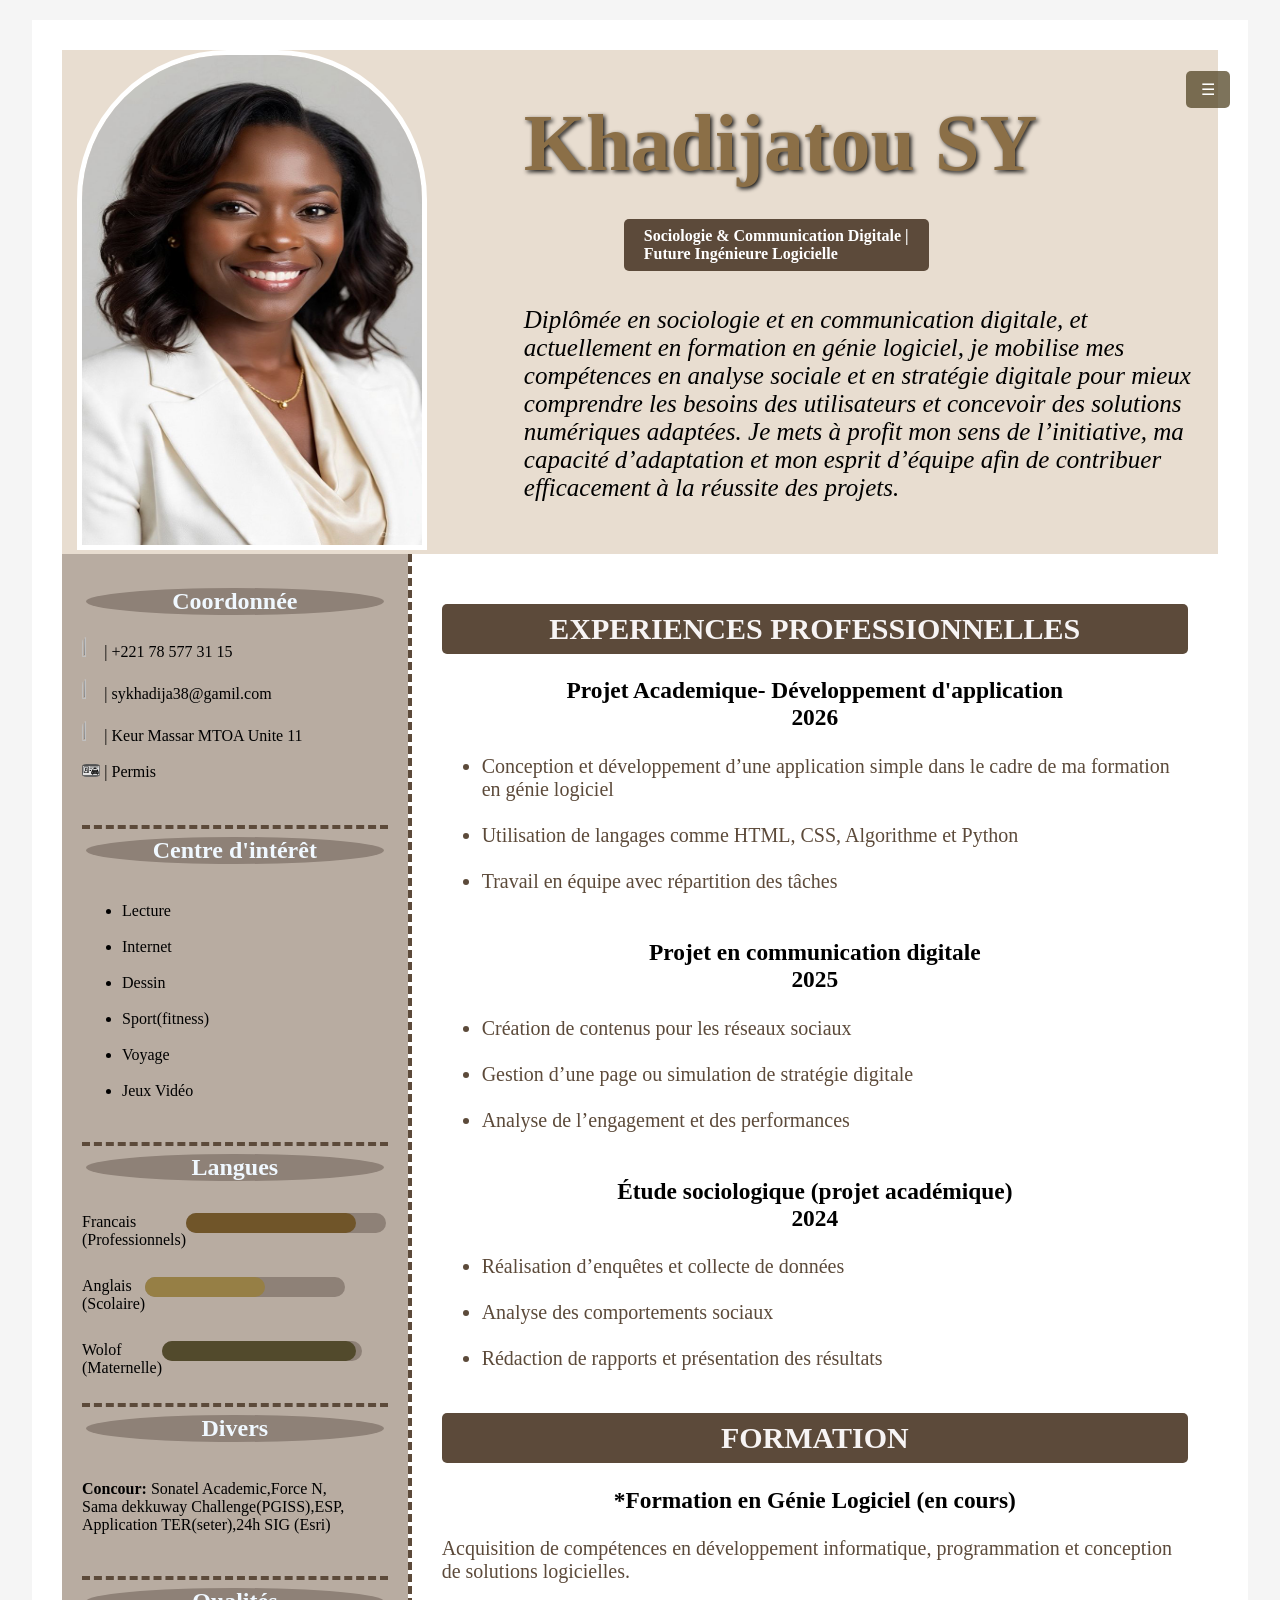
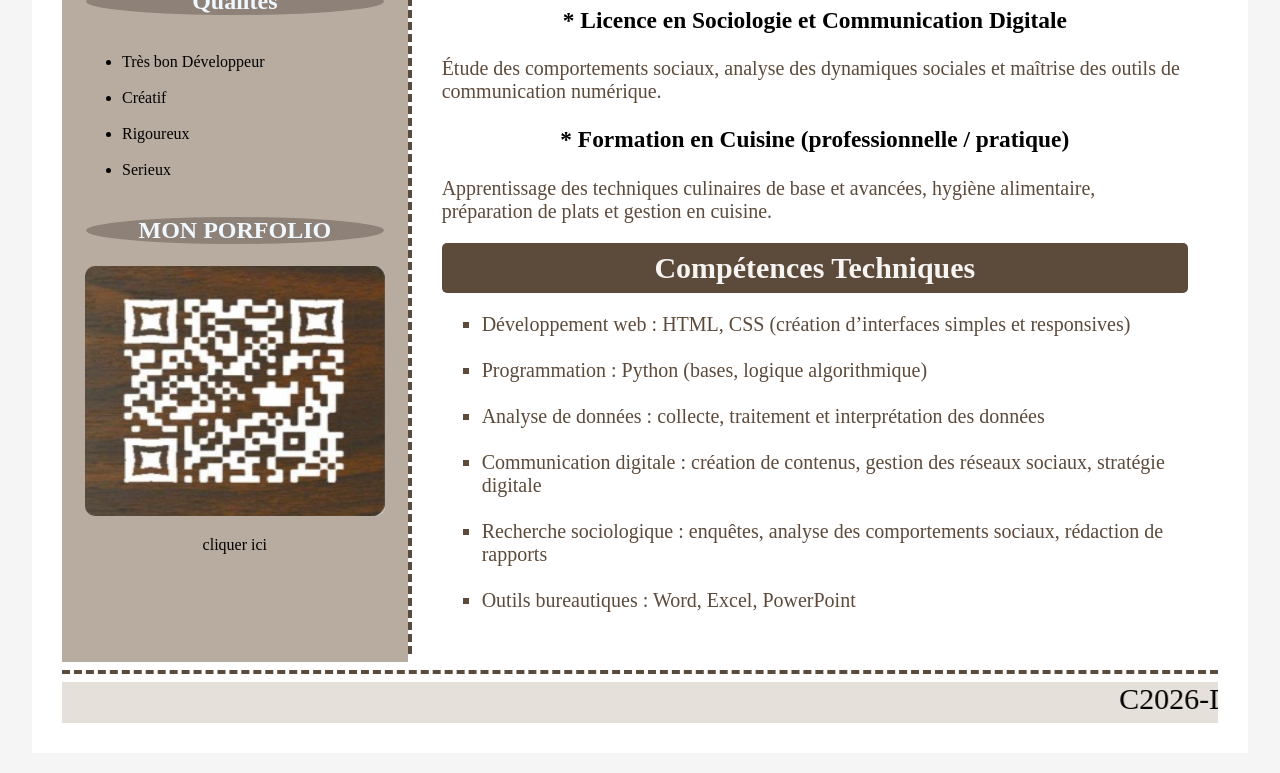
==== commit a1594840: "ajout complet" ====
--- a/buildup.html
+++ b/buildup.html
@@ -18,13 +18,19 @@
                 <div class="contenus">
                     <label for="menu" class="fermer">✖</label>
 
-                    <div class="menu-content">
+                    <div class="menu-contenu">
                         <a href="#P1">Accueil</a>
-                        <a href="#P2">A propos</a>
-                        <a href="cv.html">Œuvre</a>
-                        <a href="#P3">Expertise</a>
+                        <a href="cv.html">Mon porfolio</a>
+                        <a href="#P3">Experience</a>
                         <a href="#P4">Contact</a>
+                    </div><br><br>
+                    <div class="coordonne">
+                        <p><b><u>Coordonnées</u></b></p>
+                        <p>+221 78 577 31 15</p>
+                        <p>sykhadija38@gmail.com</p>
+                        <p>Keur Massar MTOA Unite 11</p>
                     </div>
+
                 </div>
             </div>
 
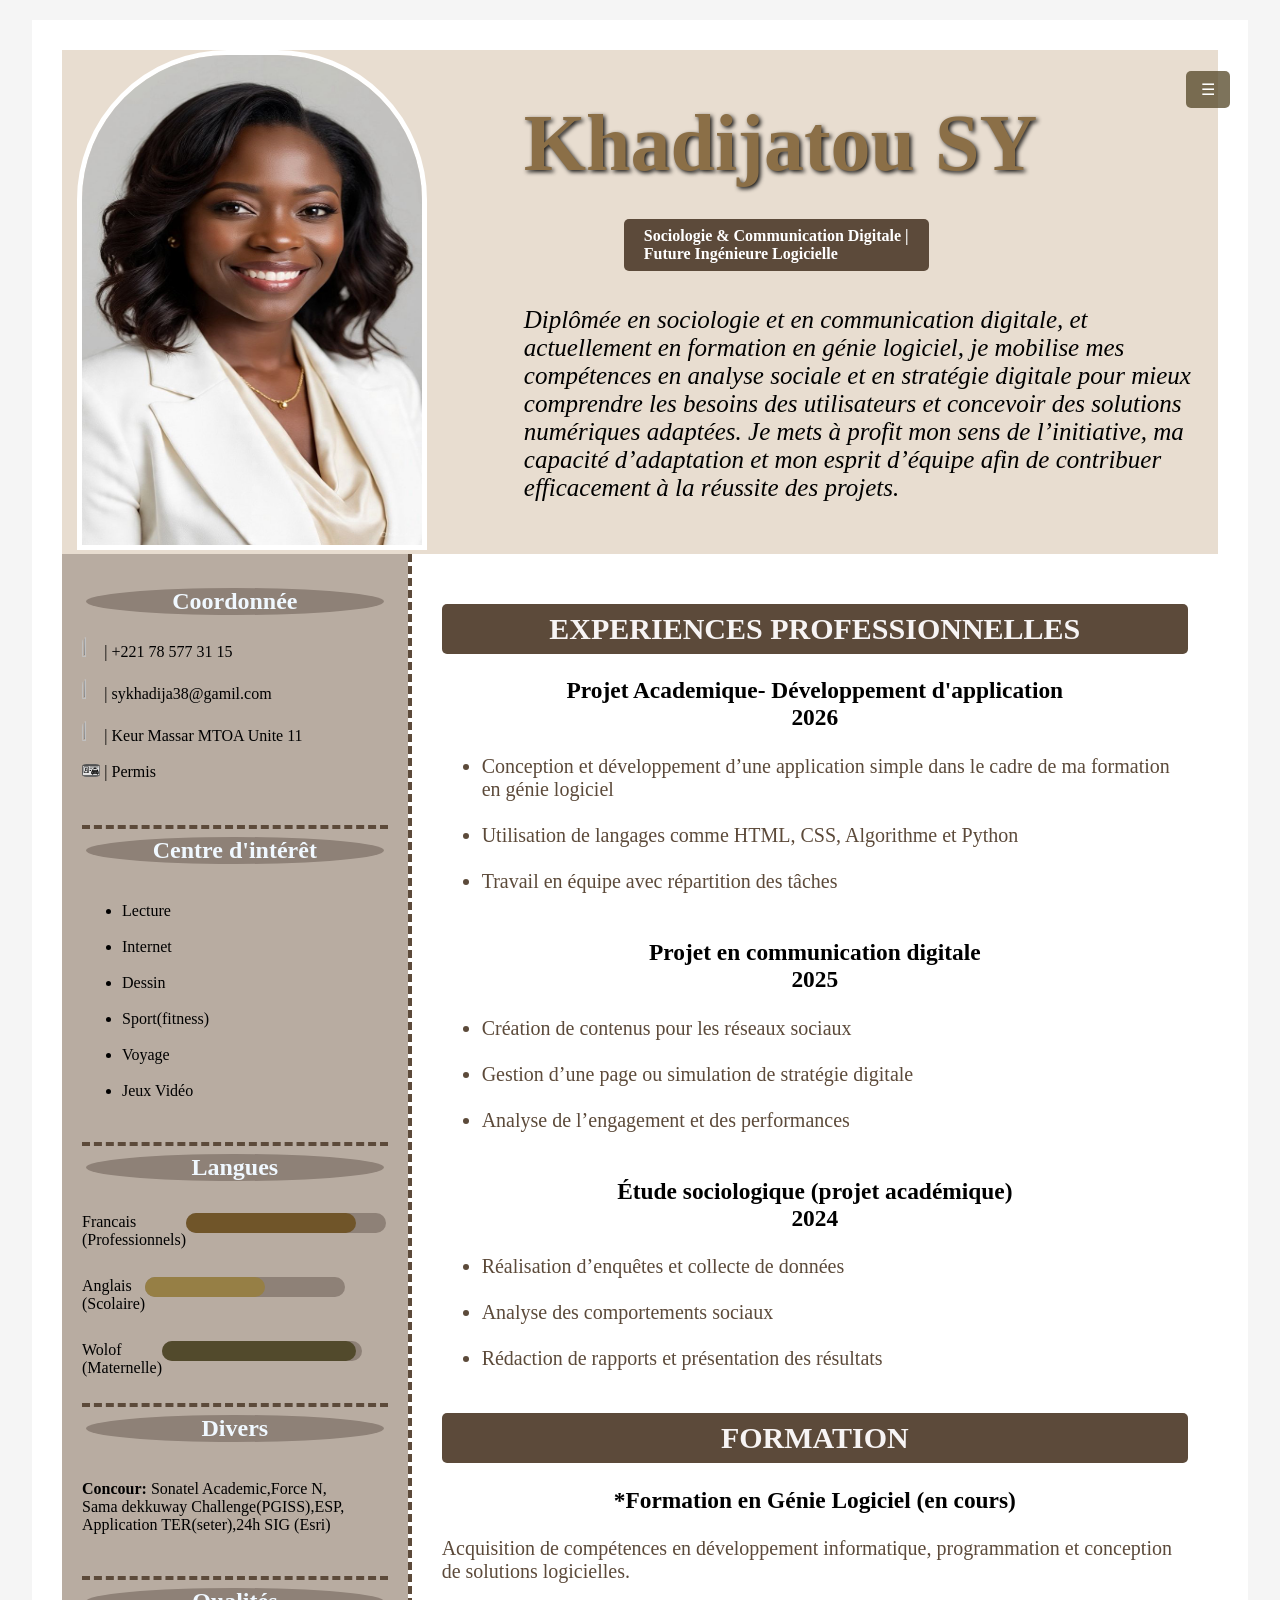
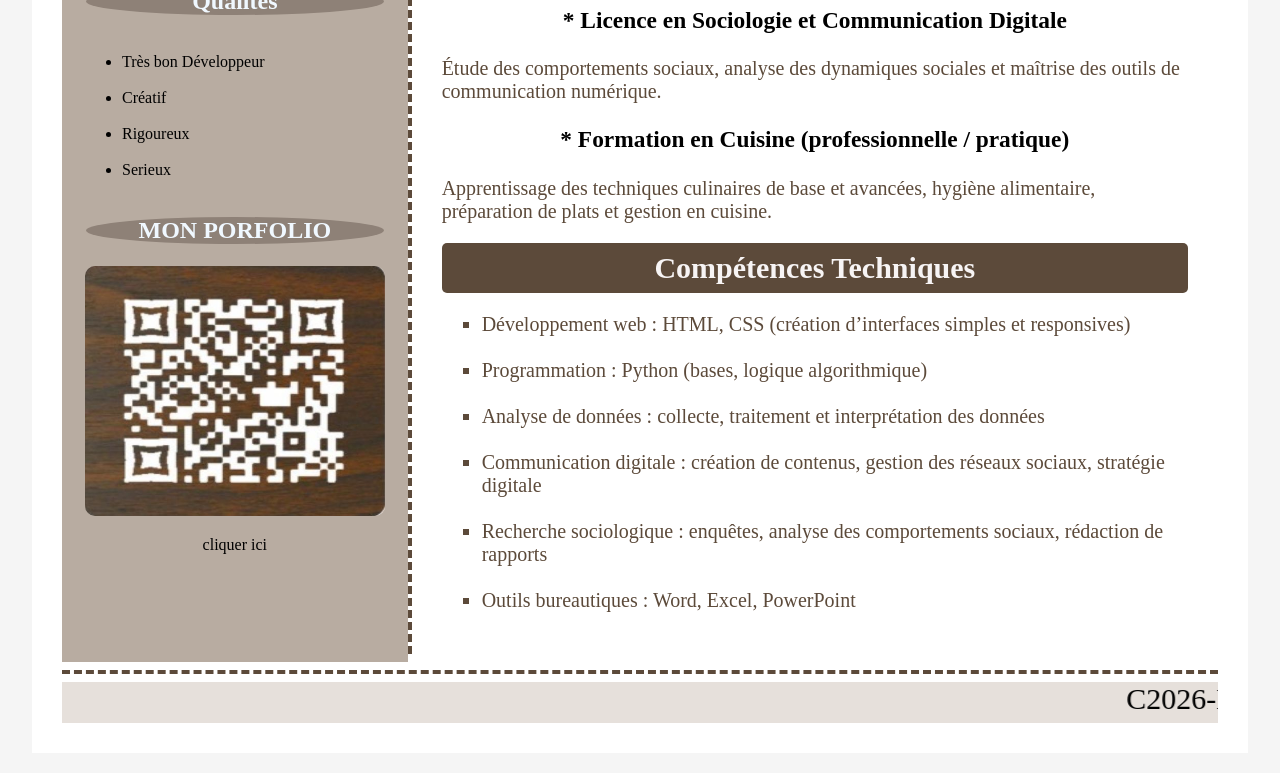
==== commit 6592b1e3: "ajout complet" ====
--- a/buildup.html
+++ b/buildup.html
@@ -18,9 +18,9 @@
                 <div class="contenus">
                     <label for="menu" class="fermer">✖</label>
 
-                    <div class="menu-contenu">
+                    <div class="menu-content">
                         <a href="#P1">Accueil</a>
-                        <a href="cv.html">Mon porfolio</a>
+                        <a href="index.html">Mon porfolio</a>
                         <a href="#P3">Experience</a>
                         <a href="#P4">Contact</a>
                     </div><br><br>
@@ -123,7 +123,7 @@
                 </div><br>
                 <div class="code-QR">
                     <h2><b> MON PORFOLIO</b></h2><br>
-                    <a href="cv.html"> <img src="Média/codeQR.jpeg" alt=""><br></a>
+                    <a href="index.html"> <img src="Média/codeQR.jpeg" alt=""><br></a>
                     <p>cliquer ici </p>
                 </div>
             </div>
